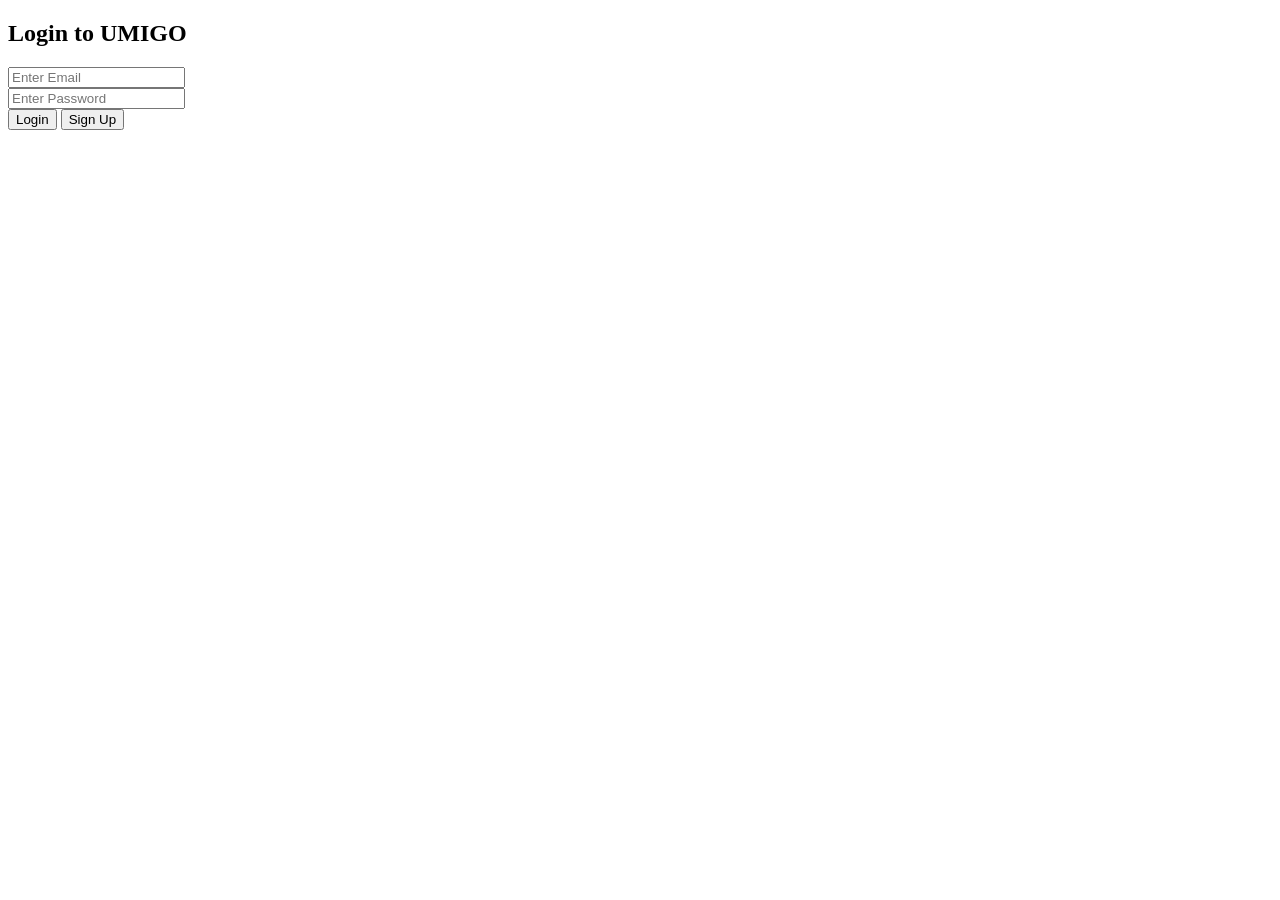
==== index.html @ e5eb3135 "Update and rename auth.html to index.html" ====
<!DOCTYPE html>
<html lang="en">
<head>
    <meta charset="UTF-8">
    <meta name="viewport" content="width=device-width, initial-scale=1.0">
    <title>Umigo Login</title>
</head>
<body>
    <h2>Login to UMIGO</h2>
    <input type="email" id="email" placeholder="Enter Email"><br>
    <input type="password" id="password" placeholder="Enter Password"><br>
    <button onclick="userLogin()">Login</button>
    <button onclick="userSignup()">Sign Up</button>

    <script type="module">
        import { initializeApp } from "firebase/app";
        import { getAuth, signInWithEmailAndPassword, createUserWithEmailAndPassword } from "firebase/analytics";

        const firebaseConfig = {
            apiKey: "AIzaSyCztcJHjS3qnn4zs3XVyXdvipT48CFUb6c",
            authDomain: "umigo-6e008.firebaseapp.com",
            projectId: "umigo-6e008",
            storageBucket: "umigo-6e008.firebasestorage.app",
            messagingSenderId: "164885204893",
            appId: "1:164885204893:web:9f03ee20c28534f731e974",
        };

        const app = initializeApp(firebaseConfig);
        const auth = getAuth(app);

        window.userLogin = function () {
            const email = document.getElementById("email").value;
            const password = document.getElementById("password").value;

            signInWithEmailAndPassword(auth, email, password)
                .then((userCredential) => {
                    alert("Login Successful!");
                })
                .catch((error) => {
                    alert(error.message);
                });
        };

        window.userSignup = function () {
            const email = document.getElementById("email").value;
            const password = document.getElementById("password").value;

            createUserWithEmailAndPassword(auth, email, password)
                .then((userCredential) => {
                    alert("Signup Successful!");
                })
                .catch((error) => {
                    alert(error.message);
                });
        };
    </script>
</body>
</html>
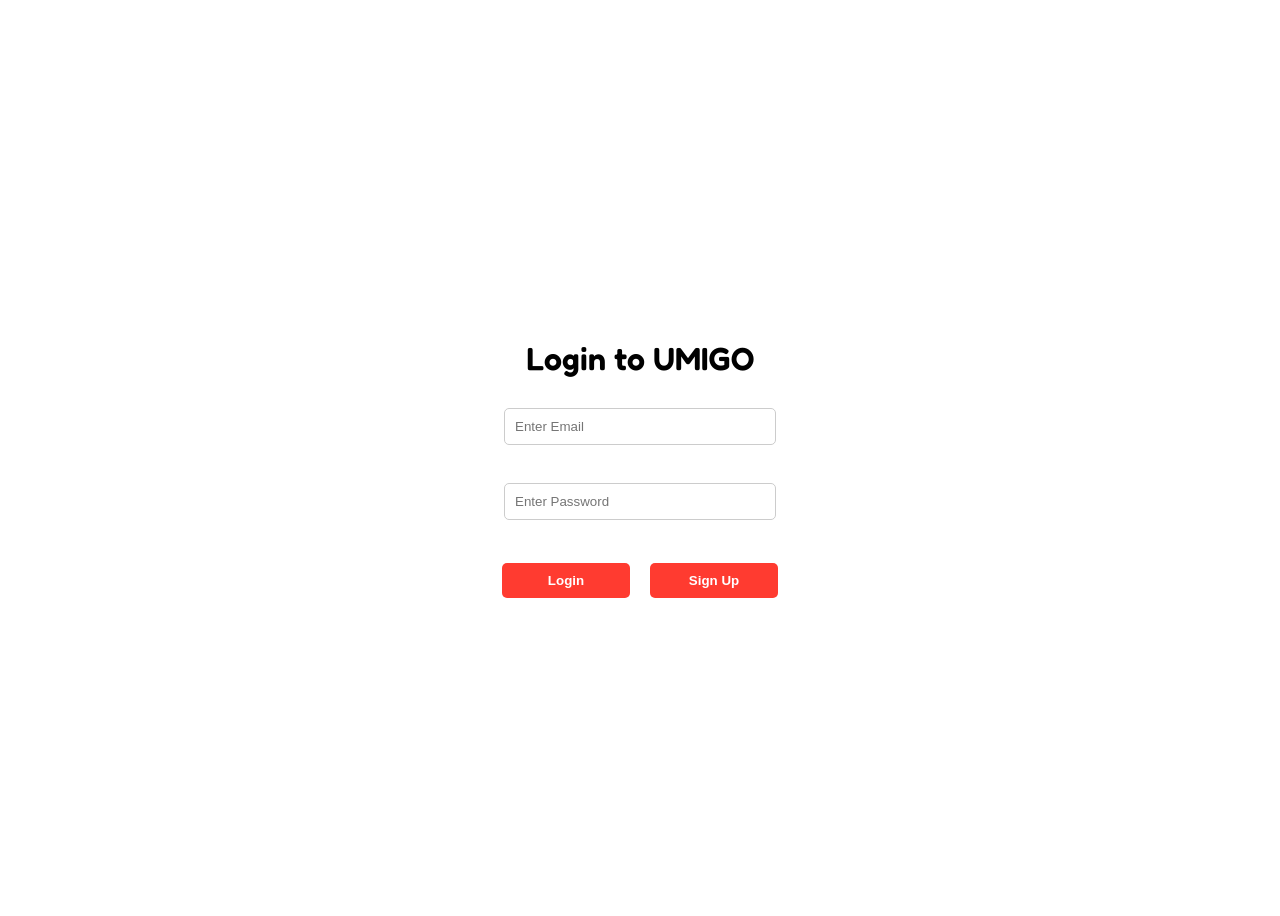
==== commit 119654b4: "Update index.html" ====
--- a/index.html
+++ b/index.html
@@ -4,13 +4,19 @@
     <meta charset="UTF-8">
     <meta name="viewport" content="width=device-width, initial-scale=1.0">
     <title>Umigo Login</title>
+    <link rel="stylesheet" href="style.css">
+    <link rel="preconnect" href="https://fonts.googleapis.com">
+<link rel="preconnect" href="https://fonts.gstatic.com" crossorigin>
+<link href="https://fonts.googleapis.com/css2?family=Baumans&family=Fredoka:wght@300..700&family=Inder&family=Staatliches&display=swap" rel="stylesheet">
 </head>
 <body>
     <h2>Login to UMIGO</h2>
     <input type="email" id="email" placeholder="Enter Email"><br>
     <input type="password" id="password" placeholder="Enter Password"><br>
-    <button onclick="userLogin()">Login</button>
-    <button onclick="userSignup()">Sign Up</button>
+    <div class="button-container">
+        <button onclick="userLogin()">Login</button>
+        <button onclick="userSignup()">Sign Up</button>
+    </div>
 
     <script type="module">
         import { initializeApp } from "firebase/app";
@@ -44,8 +50,9 @@
         window.userSignup = function () {
             const email = document.getElementById("email").value;
             const password = document.getElementById("password").value;
+            const location = document.getElementsByClassName("location").value;
 
-            createUserWithEmailAndPassword(auth, email, password)
+            createUserWithEmailAndPassword(auth, email, location, password)
                 .then((userCredential) => {
                     alert("Signup Successful!");
                 })
--- a/style.css
+++ b/style.css
@@ -0,0 +1,60 @@
+/* Apply styles to the whole page */
+body {
+    font-family: Arial, sans-serif;
+    display: flex;
+    flex-direction: column;
+    align-items: center;
+    justify-content: center;
+    height: 100vh;
+    background-color: #ffffff;
+}
+
+
+.fredoka{
+    font-family: "Fredoka", sans-serif;
+    font-style: normal;
+  }
+
+/* Heading */
+h2 {
+    font-size: 32px;
+    font-weight: bold;
+    margin-bottom: 20px;
+    font-family: "Fredoka";
+    font-weight: 600;
+}
+
+/* Input fields */
+input {
+    width: 250px;
+    padding: 10px;
+    margin: 10px 0;
+    border: 1px solid #ccc;
+    border-radius: 5px;
+}
+
+/* Buttons */
+button {
+    width: 128px;
+    padding: 10px;
+    margin: 5px;
+    background-color: #ff3b30;
+    color: white;
+    border: none;
+    border-radius: 5px;
+    cursor: pointer;
+    font-weight: bold;
+}
+
+/* Hover effect for buttons */
+button:hover {
+    background-color: #d32f2f;
+}
+
+/* Center button container */
+.button-container {
+    display: flex;
+    gap: 10px; /* Space between buttons */
+    justify-content: center;
+    margin-top: 10px;
+}
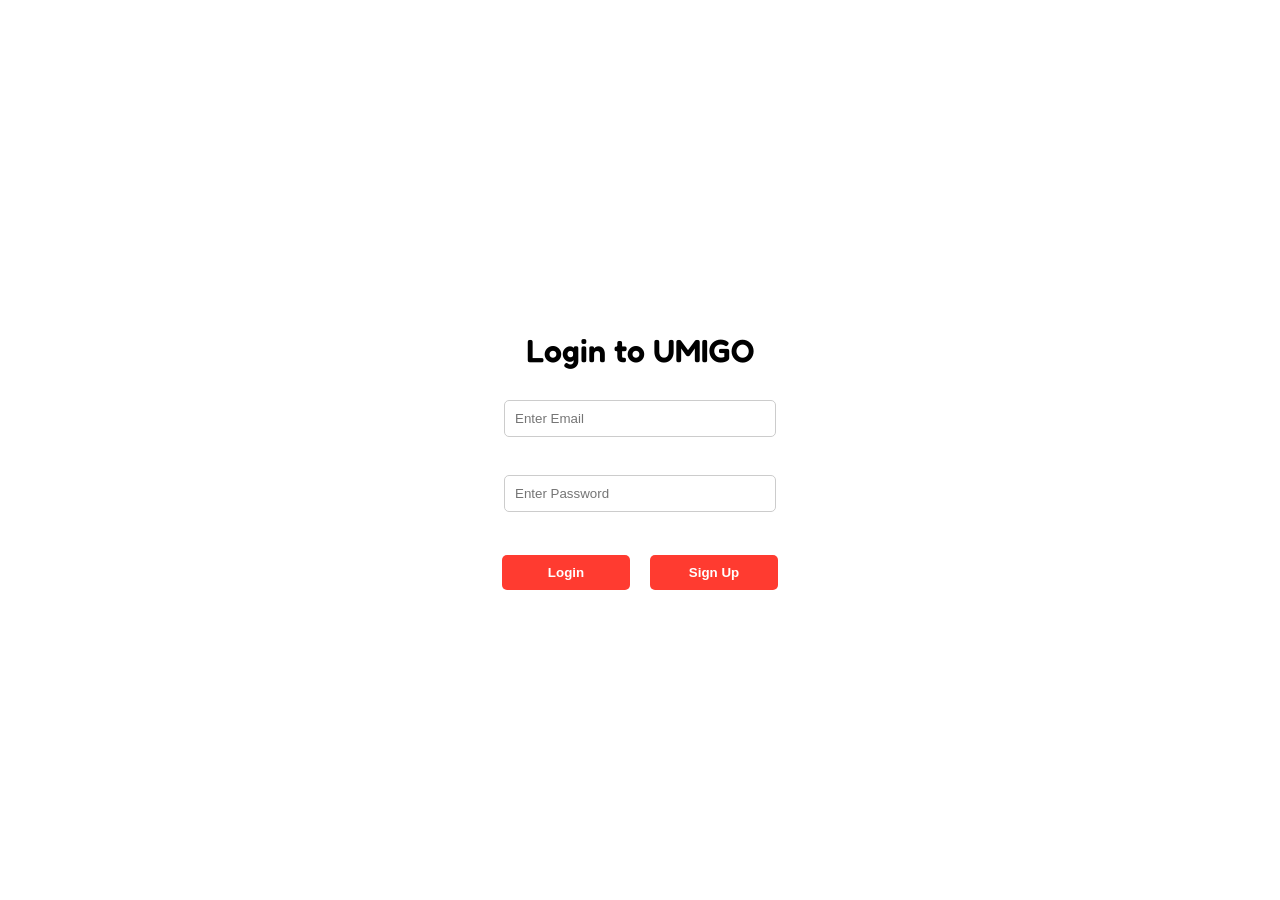
==== commit db601c7f: "Update index.html" ====
--- a/index.html
+++ b/index.html
@@ -6,8 +6,8 @@
     <title>Umigo Login</title>
     <link rel="stylesheet" href="style.css">
     <link rel="preconnect" href="https://fonts.googleapis.com">
-<link rel="preconnect" href="https://fonts.gstatic.com" crossorigin>
-<link href="https://fonts.googleapis.com/css2?family=Baumans&family=Fredoka:wght@300..700&family=Inder&family=Staatliches&display=swap" rel="stylesheet">
+    <link rel="preconnect" href="https://fonts.gstatic.com" crossorigin>
+    <link href="https://fonts.googleapis.com/css2?family=Baumans&family=Fredoka:wght@300..700&family=Inder&family=Staatliches&display=swap" rel="stylesheet">
 </head>
 <body>
     <h2>Login to UMIGO</h2>
@@ -41,6 +41,8 @@
             signInWithEmailAndPassword(auth, email, password)
                 .then((userCredential) => {
                     alert("Login Successful!");
+                    localStorage.setItem("user", JSON.stringify(userCredential.user)); // Store user data
+                    window.location.href = "https://umigo.framer.website/";
                 })
                 .catch((error) => {
                     alert(error.message);
--- a/style.css
+++ b/style.css
@@ -9,6 +9,12 @@
     background-color: #ffffff;
 }
 
+html, body {
+    margin: 0;
+    padding: 0;
+    overflow: hidden; /* Prevents scrolling */
+    height: 100%; /* Ensures full height */
+}
 
 .fredoka{
     font-family: "Fredoka", sans-serif;
